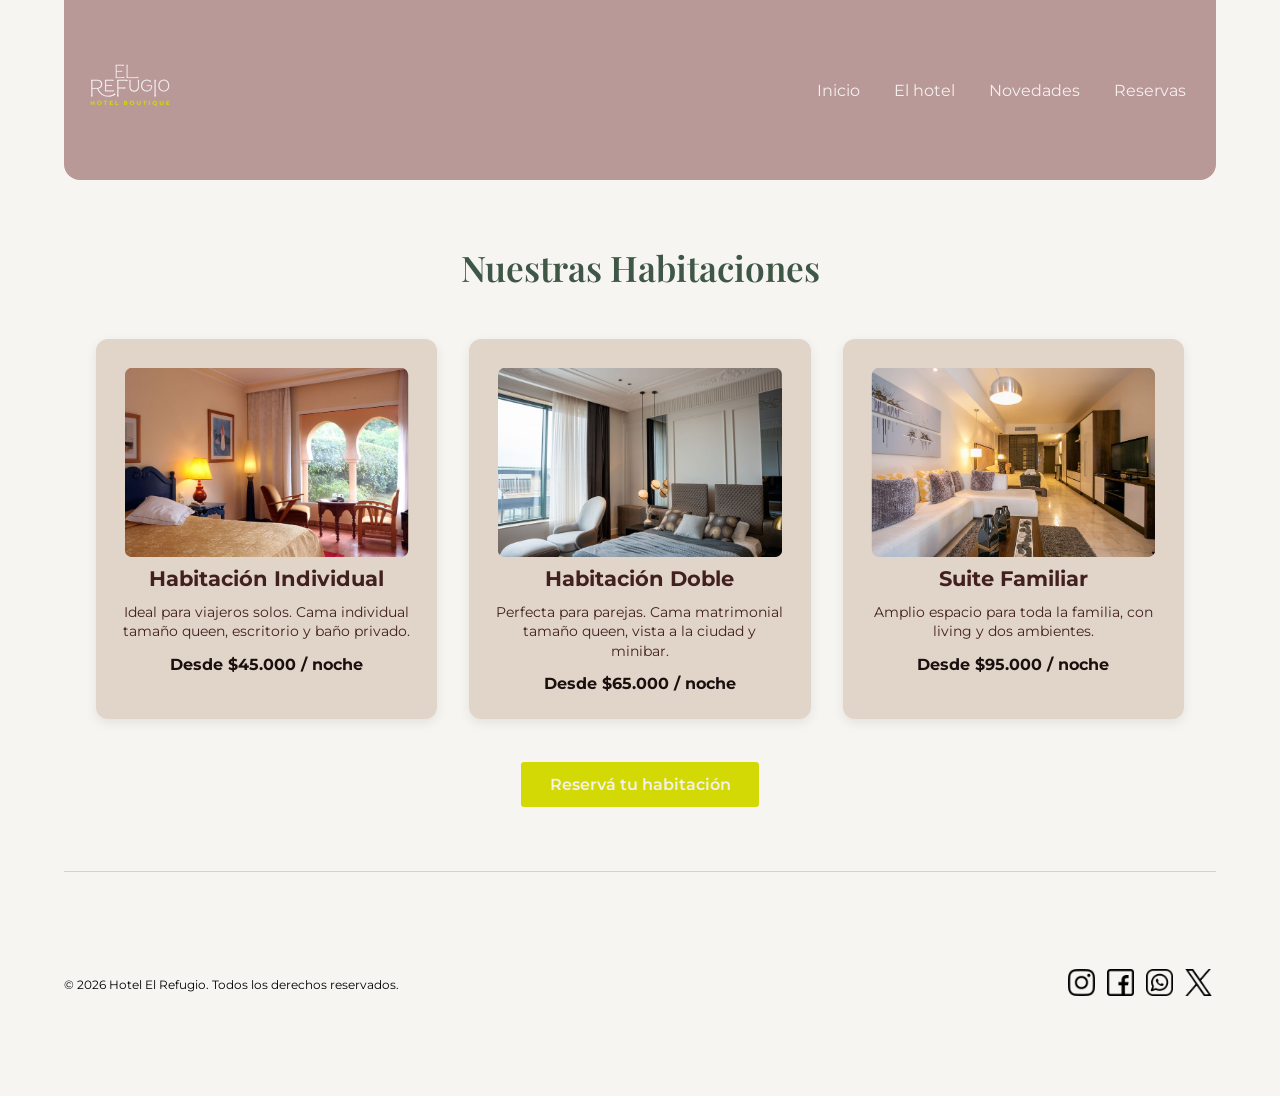
==== habitaciones.html @ 51b8ade5 "cambio de descripcion de la etiqueta meta description" ====
<!DOCTYPE html>
<html lang="es">
<head>
  <meta charset="UTF-8">
  <meta name="viewport" content="width=device-width, initial-scale=1.0">

  <link rel="stylesheet" href="./css/main.css">

    <title>Habitaciones | Hotel El Refugio</title>
   <link rel="shortcut icon" href="./img/logos/refugioicono.png" type="image/x-icon">


 <meta name="description" content="Hotel El Refugio ofrece alojamiento confortable, habitaciones acogedoras y atención personalizada para disfrutar de una estadía tranquila y agradable. Conocé nuestras instalaciones y reservá tu estadía.">
  <meta name="keywords" content=""Hotel El Refugio, hotel en Córdoba, alojamiento en Córdoba, hospedaje en Córdoba, habitaciones de hotel, alojamiento confortable, estadía en Córdoba, reservas de hotel, hotel turístico, habitaciones acogedoras, turismo en Córdoba">
  <meta name="author" content="María Passucci">
  <meta name="owner" content="María Passucci">

</head>
<body>

  <header>
   <nav class="header">
      <div class="logo"><img src="./img/logos/refugio.png" alt="logo hotel el refugio"></div>
      <ul class="nav-links">
        <a href="index.html">Inicio</a>
        <a href="nosotros.html">El hotel</a>
        <a href="novedades.html">Novedades</a>
        <a href="reservas.html">Reservas</a>
      </ul>
    </nav>
  </header>

  <main>
    <section class="content">
      <h2>Nuestras Habitaciones</h2>
      <div class="cards">
        <div class="card">
            <img src="./img/images/room1.jpg" alt="habitacion individual con cama Queen">
          <h3>Habitación Individual</h3>
          <p>Ideal para viajeros solos. Cama individual tamaño queen, escritorio y baño privado.</p>
          <p class="price">Desde $45.000 / noche</p>
        </div>
        <div class="card">
           <img src="./img/images/room2.jpg" alt="habitacion doble con cama Queen">
          <h3>Habitación Doble</h3>
          <p>Perfecta para parejas. Cama matrimonial tamaño queen, vista a la ciudad y minibar.</p>
          <p class="price">Desde $65.000 / noche</p>
        </div>
        <div class="card">
           <img src="./img/images/room3.jpg" alt="habitacion cuadruple con cama queen + dos camas individuales">
          <h3>Suite Familiar</h3>
          <p>Amplio espacio para toda la familia, con living y dos ambientes.</p>
          <p class="price">Desde $95.000 / noche</p>
        </div>
      </div>

       <br><a href="./reservas.html" class="btn-primary">Reservá tu habitación</a><br>
    </section>
  </main>

    <footer class="footer">
    <div class="pfooter">
       <p>&copy; 2026 Hotel El Refugio. Todos los derechos reservados.</p>
    </div>
   
    <div class="redes">
      <a href="https://www.instagram.com/"><img src="./img/logos/instagram.png" alt="logo instagram" title="Instagram"></a>
      <a href="https://www.facebook.com/"><img src="./img/logos/facebook.png" alt="logo facebook" title="Facebook"></a>
      <a href="https://web.whatsapp.com/"><img src="./img/logos/whatsapp.png" alt="logo instagram" title="Whatsapp"></a>
      <a href="https://x.com/?lang=es"><img src="./img/logos/x.png" alt="logo x" title="X"></a>
    </div>
  </footer>

  <script src="js/script.js"></script>
</body>
</html>
---- css/main.css ----
@import url("https://fonts.googleapis.com/css2?family=Montserrat:ital,wght@0,100..900;1,100..900&family=Playfair+Display:ital,wght@0,400..900;1,400..900&display=swap");
.header {
  display: flex;
  flex-direction: row;
  justify-content: space-between;
  align-items: center;
  background-color: #b99898;
  width: 100%;
  height: 20vh;
  border-radius: 0px 0px 1rem 1rem;
}
@media (max-width: 900px) {
  .header {
    flex-direction: column;
    justify-content: center;
  }
}
@media (max-width: 500px) {
  .header {
    flex-direction: column;
    justify-content: center;
    height: 25vh;
  }
}

.nav-links {
  font-family: "Montserrat", sans-serif;
  list-style: none;
  padding-right: 15px;
}
.nav-links a {
  display: inline-block;
  text-decoration: none;
  font-size: 1rem;
  padding: 15px;
  color: #F4F1EC;
}
.nav-links a:hover {
  color: #D2D904;
}
@media (max-width: 1200px) and (min-width: 700) {
  .nav-links a {
    font-size: 0.87rem;
  }
}
@media (max-width: 699px) and (min-width: 400px) {
  .nav-links a {
    font-size: 0.75rem;
    align-self: center;
    padding: 5px;
  }
}
@media (max-width: 399px) {
  .nav-links a {
    font-size: 0.6rem;
    align-self: center;
    padding: 5px;
  }
}

.logo {
  transition: transform 0.3s ease;
  padding-left: 1rem;
}
.logo:hover {
  transform: scale(1.1);
}

* {
  margin: 0;
  padding: 0;
  box-sizing: border-box;
}

body {
  background-color: #F7F5F2;
  max-width: 90%;
  margin: auto;
  font-family: "Montserrat", sans-serif;
  height: 100%;
}

h1 {
  color: #1a100f;
}

.hero {
  background-image: linear-gradient(rgba(0, 0, 0, 0.5), rgba(0, 0, 0, 0.5)), url("../img/images/frentehotel.jpg");
  background-size: cover;
  background-position: center;
  min-height: 100vh;
  display: flex;
  flex-direction: column;
  justify-content: center;
  align-items: center;
  text-align: center;
  border-radius: 1rem;
  margin-top: 1rem;
}
.hero h1 {
  font-size: 2.2rem;
  margin-bottom: 1rem;
  color: #F4F1EC;
  font-family: "Playfair Display", serif;
}
.hero .parrafohero {
  color: #F4F1EC;
}

button {
  border: none;
  background-color: #D2D904;
  color: #F4F1EC;
  text-decoration: none;
  font-weight: 600;
  font-family: "Montserrat", sans-serif;
  font-size: 1rem;
}

.btn-primary {
  display: inline-block;
  margin-top: 1.5rem;
  padding: 0.8rem 1.8rem;
  background-color: #D2D904;
  color: #F4F1EC;
  text-decoration: none;
  border-radius: 0.2rem;
  font-weight: 600;
  transition: opacity 0.2s;
  font-family: "Montserrat", sans-serif;
  font-size: 1rem;
  cursor: pointer;
}
.btn-primary.btn-primary:hover {
  opacity: 0.7;
}

.reserva {
  margin: 0 auto;
}

.content {
  text-align: center;
  font-size: "Montserrat", sans-serif;
}

.form-contacto {
  display: flex;
  flex-direction: column;
  gap: 0.6rem;
  max-width: 600px;
  margin: auto;
}
.form-contacto label {
  font-weight: 600;
  margin-top: 0.7rem;
  color: #1a100f;
  font-size: 0.87rem;
}
.form-contacto input,
.form-contacto textarea {
  padding: 0.6rem;
  border: 1px solid rgba(206, 187, 194, 0.3411764706);
  border-radius: 0.5rem;
}
.form-contacto button {
  margin-top: 1rem;
  padding: 0.7rem;
  color: #F4F1EC;
  border: none;
  border-radius: 0.5rem;
  cursor: pointer;
}
.form-contacto button:hover {
  opacity: 0.85;
}

.footer {
  display: flex;
  flex-direction: row;
  justify-content: space-between;
  align-items: center;
  width: 100%;
  height: 25vh;
  border-top: 1px solid rgba(0, 0, 0, 0.15);
}
@media (max-width: 680px) {
  .footer {
    flex-direction: column;
    justify-content: center;
    align-items: center;
  }
}

.redes {
  transition: transform 0.6s ease;
}
@media (max-width: 680px) {
  .redes {
    padding-top: 20px;
  }
}
.redes img {
  width: 35px;
  height: 35px;
  padding: 4px;
}
.redes img:hover {
  transform: translateY(-8px);
}

.pfooter {
  font-size: 0.75rem;
  text-align: center;
}

.content {
  padding: 4rem 2rem;
  max-width: 100%;
  margin: 0 auto;
}
.content h2 {
  font-size: 2.2rem;
  text-align: center;
  margin-bottom: 3rem;
  color: #3f5746;
  font-family: "Playfair Display", serif;
}
.content img {
  max-width: 15%;
  padding: 0.3rem;
}

.cards {
  display: grid;
  grid-template-columns: repeat(3, 1fr);
  gap: 2rem;
}
@media (max-width: 900px) {
  .cards {
    grid-template-columns: repeat(2, 1fr);
  }
}
@media (max-width: 600px) {
  .cards {
    grid-template-columns: 1fr;
  }
}

.card {
  border-radius: 12px;
  padding: 1.5rem;
  background: #E1D5C9;
  box-shadow: 0 4px 12px rgba(0, 0, 0, 0.08);
  transition: transform 0.25s ease, box-shadow 0.25s ease;
  text-align: center;
}
.card img {
  max-width: 100%;
  border-radius: 12px;
}
.card:hover {
  transform: translateY(-9px);
  box-shadow: 0 8px 20px rgba(0, 0, 0, 0.15);
}
.card h3 {
  font-size: 1.3rem;
  margin-bottom: 0.75rem;
  color: #42201d;
}
.card p {
  font-size: 0.87rem;
  color: #42201d;
  line-height: 1.4;
  margin-bottom: 0.75rem;
}
.card .logo-img {
  max-width: 15%;
}
.card .price {
  font-weight: bold;
  font-size: 1rem;
  color: #1a100f;
  margin-bottom: 0;
}

.card-group {
  column-gap: 1rem;
  max-width: 100%;
  margin: 0 auto;
  height: 30%;
}

.refugio {
  display: flex;
  flex-direction: row;
  justify-content: center;
  align-items: center;
  column-gap: 0.7rem;
}
.refugio img {
  max-width: 50%;
}

.textorefugio {
  column-count: 2;
  column-gap: 40px;
  line-height: 1.7;
  max-width: 80%;
  justify-self: center;
  font-size: 1rem;
  text-wrap: pretty;
  padding-top: 40px;
  text-align: justify;
}

.servicios {
  color: #a17474;
  text-align: center;
}

.uno {
  padding-top: 30px;
}

.dos {
  padding-bottom: 50px;
}

h2 {
  font-weight: 600;
}

.reservas {
  background: linear-gradient(to top, #b99898, #E1D5C9, #F7F5F2 85%);
  border-radius: 0px 0px 0.5rem 0.5rem;
  margin-top: 20px;
  max-width: 90%;
  margin: auto;
}

/*# sourceMappingURL=main.css.map */
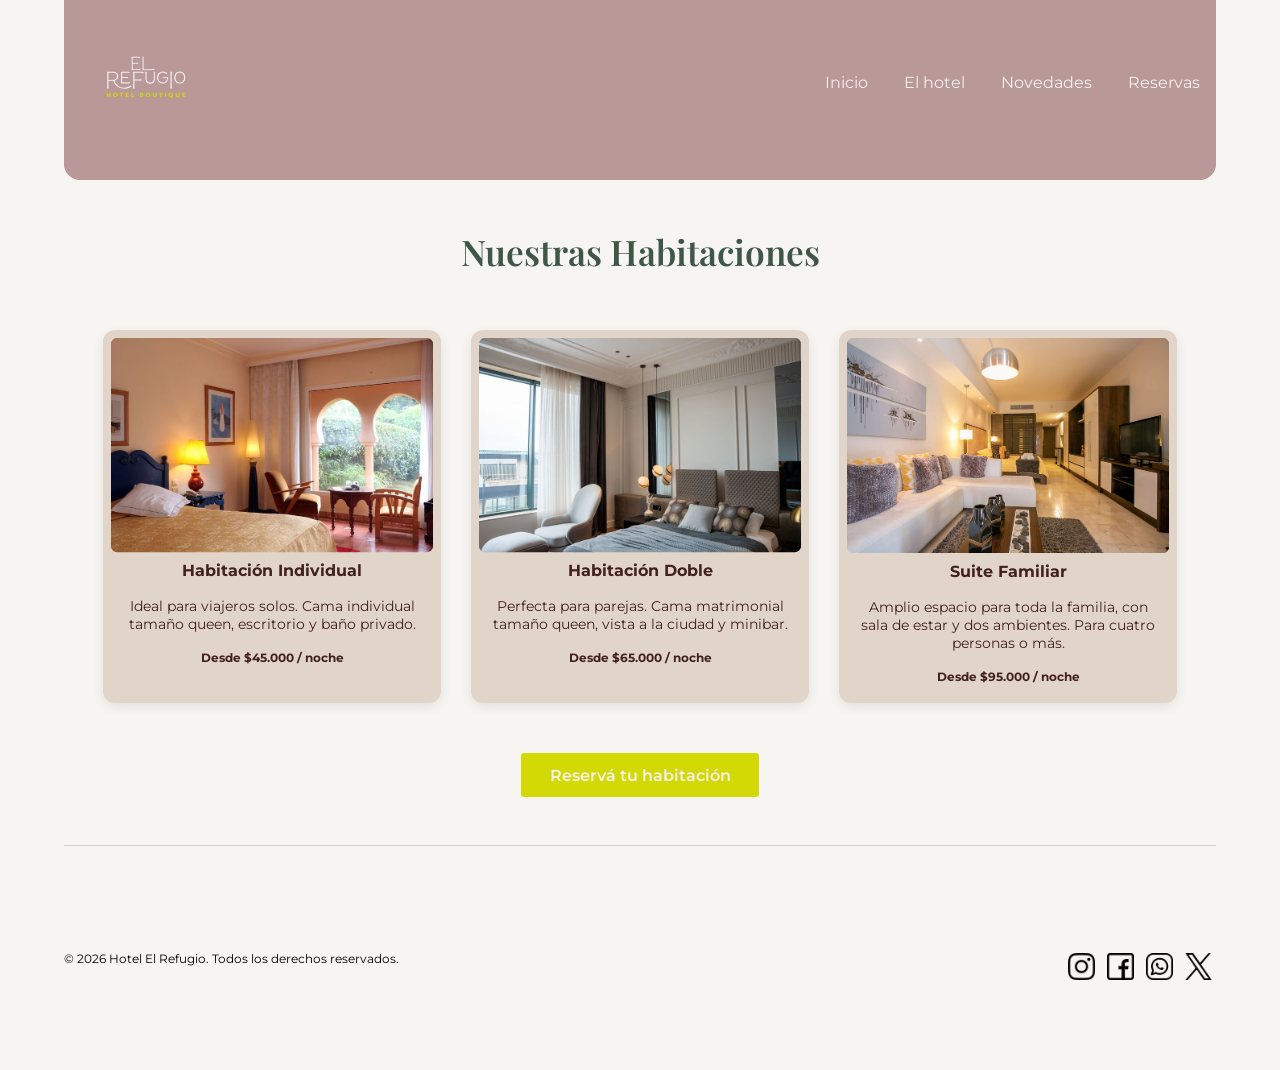
==== commit 468940e9: "agregue @media y corregi errores en html" ====
--- a/habitaciones.html
+++ b/habitaciones.html
@@ -14,6 +14,11 @@
   <meta name="keywords" content=""Hotel El Refugio, hotel en Córdoba, alojamiento en Córdoba, hospedaje en Córdoba, habitaciones de hotel, alojamiento confortable, estadía en Córdoba, reservas de hotel, hotel turístico, habitaciones acogedoras, turismo en Córdoba">
   <meta name="author" content="María Passucci">
   <meta name="owner" content="María Passucci">
+
+    <meta property="og:title" content="Hotel El Refugio" />
+<meta property="og:type" content="website"/>
+<meta property="og:url" content="https://mmpassucci.github.io/hotel-el-refugio/" />
+<meta property="og:image" content="https://raw.githubusercontent.com/mmpassucci/hotel-el-refugio/refs/heads/main/img/logos/refugio.png" />
 
 </head>
 <body>
@@ -36,20 +41,20 @@
       <div class="cards">
         <div class="card">
             <img src="./img/images/room1.jpg" alt="habitacion individual con cama Queen">
-          <h3>Habitación Individual</h3>
-          <p>Ideal para viajeros solos. Cama individual tamaño queen, escritorio y baño privado.</p>
+          <h4 class="tituloinicio">Habitación Individual</h4>
+          <p class="parrafoinicio">Ideal para viajeros solos. Cama individual tamaño queen, escritorio y baño privado.</p>
           <p class="price">Desde $45.000 / noche</p>
         </div>
         <div class="card">
            <img src="./img/images/room2.jpg" alt="habitacion doble con cama Queen">
-          <h3>Habitación Doble</h3>
-          <p>Perfecta para parejas. Cama matrimonial tamaño queen, vista a la ciudad y minibar.</p>
+          <h4 class="tituloinicio">Habitación Doble</h4>
+          <p class="parrafoinicio">Perfecta para parejas. Cama matrimonial tamaño queen, vista a la ciudad y minibar.</p>
           <p class="price">Desde $65.000 / noche</p>
         </div>
         <div class="card">
            <img src="./img/images/room3.jpg" alt="habitacion cuadruple con cama queen + dos camas individuales">
-          <h3>Suite Familiar</h3>
-          <p>Amplio espacio para toda la familia, con living y dos ambientes.</p>
+          <h4 class="tituloinicio">Suite Familiar</h4>
+          <p class="parrafoinicio">Amplio espacio para toda la familia, con sala de estar y dos ambientes. Para cuatro personas o más.</p>
           <p class="price">Desde $95.000 / noche</p>
         </div>
       </div>
--- a/css/main.css
+++ b/css/main.css
@@ -1,69 +1,56 @@
 @import url("https://fonts.googleapis.com/css2?family=Montserrat:ital,wght@0,100..900;1,100..900&family=Playfair+Display:ital,wght@0,400..900;1,400..900&display=swap");
 .header {
   display: flex;
-  flex-direction: row;
-  justify-content: space-between;
+  flex-direction: column;
+  justify-content: center;
   align-items: center;
   background-color: #b99898;
   width: 100%;
   height: 20vh;
   border-radius: 0px 0px 1rem 1rem;
-}
-@media (max-width: 900px) {
+  padding-bottom: 1rem;
+}
+@media (min-width: 768px) {
   .header {
-    flex-direction: column;
-    justify-content: center;
-  }
-}
-@media (max-width: 500px) {
-  .header {
-    flex-direction: column;
-    justify-content: center;
-    height: 25vh;
+    flex-direction: row;
+    justify-content: space-between;
   }
 }
 
 .nav-links {
   font-family: "Montserrat", sans-serif;
   list-style: none;
-  padding-right: 15px;
+  justify-self: center;
 }
 .nav-links a {
   display: inline-block;
   text-decoration: none;
-  font-size: 1rem;
-  padding: 15px;
+  font-size: 0.6rem;
+  padding: 7px;
   color: #F4F1EC;
 }
 .nav-links a:hover {
   color: #D2D904;
 }
-@media (max-width: 1200px) and (min-width: 700) {
+@media (min-width: 768px) {
   .nav-links a {
-    font-size: 0.87rem;
-  }
-}
-@media (max-width: 699px) and (min-width: 400px) {
-  .nav-links a {
-    font-size: 0.75rem;
-    align-self: center;
-    padding: 5px;
-  }
-}
-@media (max-width: 399px) {
-  .nav-links a {
-    font-size: 0.6rem;
-    align-self: center;
-    padding: 5px;
+    font-size: 1rem;
+    padding: 1rem;
   }
 }
 
 .logo {
+  width: 90px;
+  height: auto;
   transition: transform 0.3s ease;
-  padding-left: 1rem;
 }
 .logo:hover {
   transform: scale(1.1);
+}
+@media (min-width: 768px) {
+  .logo {
+    padding-left: 2rem;
+  }
 }
 
 * {
@@ -155,20 +142,20 @@
   font-weight: 600;
   margin-top: 0.7rem;
   color: #1a100f;
-  font-size: 0.87rem;
+  font-size: 0.9rem;
 }
 .form-contacto input,
 .form-contacto textarea {
   padding: 0.6rem;
   border: 1px solid rgba(206, 187, 194, 0.3411764706);
-  border-radius: 0.5rem;
+  border-radius: 0.7rem;
 }
 .form-contacto button {
   margin-top: 1rem;
   padding: 0.7rem;
   color: #F4F1EC;
   border: none;
-  border-radius: 0.5rem;
+  border-radius: 0.7rem;
   cursor: pointer;
 }
 .form-contacto button:hover {
@@ -184,7 +171,7 @@
   height: 25vh;
   border-top: 1px solid rgba(0, 0, 0, 0.15);
 }
-@media (max-width: 680px) {
+@media (max-width: 768px) {
   .footer {
     flex-direction: column;
     justify-content: center;
@@ -193,12 +180,8 @@
 }
 
 .redes {
+  padding-top: 20px;
   transition: transform 0.6s ease;
-}
-@media (max-width: 680px) {
-  .redes {
-    padding-top: 20px;
-  }
 }
 .redes img {
   width: 35px;
@@ -215,9 +198,10 @@
 }
 
 .content {
-  padding: 4rem 2rem;
+  padding: 2rem 2rem;
   max-width: 100%;
-  margin: 0 auto;
+  margin: 1rem auto;
+  column-gap: 2rem;
 }
 .content h2 {
   font-size: 2.2rem;
@@ -232,63 +216,104 @@
 }
 
 .cards {
-  display: grid;
-  grid-template-columns: repeat(3, 1fr);
-  gap: 2rem;
-}
-@media (max-width: 900px) {
+  grid-template-columns: 1fr;
+  width: 90%;
+  margin: 0 auto;
+  column-gap: 2rem;
+}
+@media (min-width: 768px) {
   .cards {
-    grid-template-columns: repeat(2, 1fr);
-  }
-}
-@media (max-width: 600px) {
-  .cards {
-    grid-template-columns: 1fr;
+    display: grid;
+    grid-template-columns: 1fr 1fr 1fr;
+    width: 100%;
+    column-gap: 1rem;
   }
 }
 
 .card {
   border-radius: 12px;
-  padding: 1.5rem;
+  padding: 0.2rem;
   background: #E1D5C9;
   box-shadow: 0 4px 12px rgba(0, 0, 0, 0.08);
   transition: transform 0.25s ease, box-shadow 0.25s ease;
   text-align: center;
+  margin: 7px;
 }
 .card img {
   max-width: 100%;
-  border-radius: 12px;
+  border-radius: 0.7rem;
 }
 .card:hover {
   transform: translateY(-9px);
   box-shadow: 0 8px 20px rgba(0, 0, 0, 0.15);
 }
-.card h3 {
-  font-size: 1.3rem;
+
+.card-title {
+  font-size: 1rem;
   margin-bottom: 0.75rem;
   color: #42201d;
 }
-.card p {
-  font-size: 0.87rem;
+@media (min-width: 768px) {
+  .card-title {
+    font-size: 1.2rem;
+  }
+}
+
+.card-text {
+  font-size: 0.9rem;
   color: #42201d;
   line-height: 1.4;
   margin-bottom: 0.75rem;
 }
-.card .logo-img {
-  max-width: 15%;
-}
-.card .price {
+@media (min-width: 768px) {
+  .card-text {
+    font-size: 1rem;
+  }
+}
+
+.logo-img {
+  width: 20%;
+}
+
+.price {
   font-weight: bold;
-  font-size: 1rem;
-  color: #1a100f;
-  margin-bottom: 0;
+  font-size: 0.75rem;
+  color: #42201d;
+  margin-bottom: 1rem;
 }
 
 .card-group {
   column-gap: 1rem;
   max-width: 100%;
   margin: 0 auto;
-  height: 30%;
+}
+
+.tituloinicio {
+  font-size: 1rem;
+  color: #42201d;
+}
+
+.parrafoinicio {
+  font-size: 0.75rem;
+  padding: 13px;
+  color: #42201d;
+  text-wrap: pretty;
+}
+@media (min-width: 768px) {
+  .parrafoinicio {
+    font-size: 0.9rem;
+    padding: 17px;
+  }
+}
+
+.logoinicio {
+  width: 17%;
+  padding: 10px;
+}
+@media (min-width: 768px) {
+  .logoinicio {
+    width: 20%;
+  }
 }
 
 .refugio {
@@ -296,7 +321,6 @@
   flex-direction: row;
   justify-content: center;
   align-items: center;
-  column-gap: 0.7rem;
 }
 .refugio img {
   max-width: 50%;
@@ -304,14 +328,20 @@
 
 .textorefugio {
   column-count: 2;
-  column-gap: 40px;
-  line-height: 1.7;
-  max-width: 80%;
+  column-gap: 25px;
+  line-height: 1.5;
+  max-width: 90%;
   justify-self: center;
-  font-size: 1rem;
+  font-size: 0.75rem;
   text-wrap: pretty;
-  padding-top: 40px;
+  margin-top: 1rem;
   text-align: justify;
+  text-wrap: pretty;
+}
+@media (min-width: 768px) {
+  .textorefugio {
+    font-size: 1rem;
+  }
 }
 
 .servicios {
@@ -324,7 +354,7 @@
 }
 
 .dos {
-  padding-bottom: 50px;
+  padding-bottom: 30px;
 }
 
 h2 {
@@ -333,10 +363,10 @@
 
 .reservas {
   background: linear-gradient(to top, #b99898, #E1D5C9, #F7F5F2 85%);
-  border-radius: 0px 0px 0.5rem 0.5rem;
+  border-radius: 0px 0px 0.7rem 0.7rem;
   margin-top: 20px;
   max-width: 90%;
-  margin: auto;
+  margin: 1rem auto;
 }
 
 /*# sourceMappingURL=main.css.map */
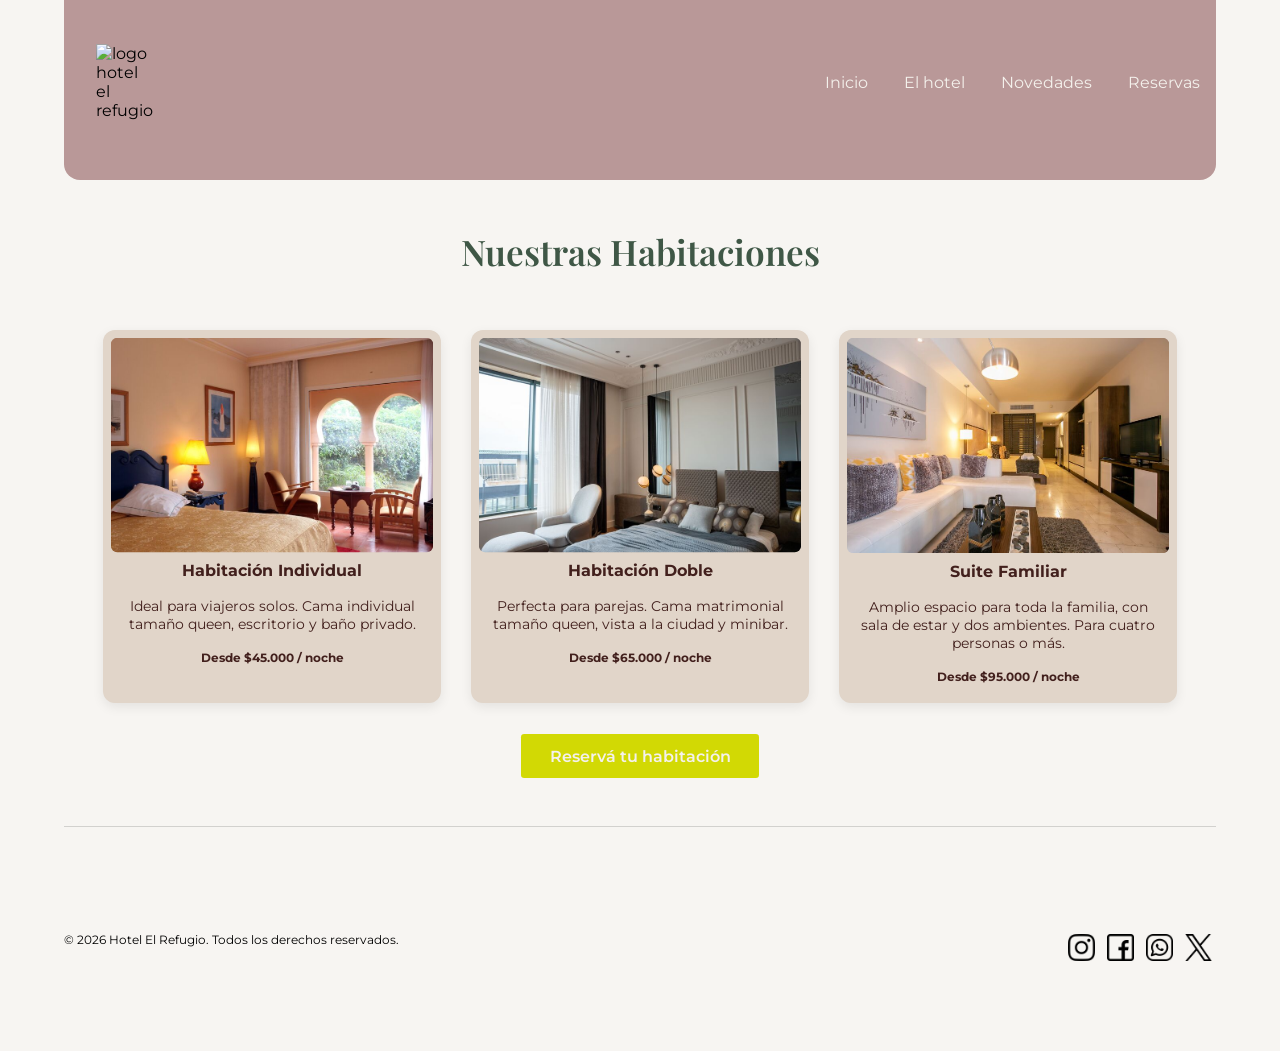
==== commit c3bb2a28: "mejoras boton en habitaciones.html" ====
--- a/habitaciones.html
+++ b/habitaciones.html
@@ -25,7 +25,7 @@
 
   <header>
    <nav class="header">
-      <div class="logo"><img src="./img/logos/refugio.png" alt="logo hotel el refugio"></div>
+      <div class="logo"><img src="./img/logos/refugio70x70.png" alt="logo hotel el refugio"></div>
       <ul class="nav-links">
         <a href="index.html">Inicio</a>
         <a href="nosotros.html">El hotel</a>
@@ -41,25 +41,26 @@
       <div class="cards">
         <div class="card">
             <img src="./img/images/room1.jpg" alt="habitacion individual con cama Queen">
-          <h4 class="tituloinicio">Habitación Individual</h4>
+          <h3 class="tituloinicio">Habitación Individual</h3>
           <p class="parrafoinicio">Ideal para viajeros solos. Cama individual tamaño queen, escritorio y baño privado.</p>
           <p class="price">Desde $45.000 / noche</p>
         </div>
         <div class="card">
            <img src="./img/images/room2.jpg" alt="habitacion doble con cama Queen">
-          <h4 class="tituloinicio">Habitación Doble</h4>
+          <h3 class="tituloinicio">Habitación Doble</h3>
           <p class="parrafoinicio">Perfecta para parejas. Cama matrimonial tamaño queen, vista a la ciudad y minibar.</p>
           <p class="price">Desde $65.000 / noche</p>
         </div>
+
         <div class="card">
            <img src="./img/images/room3.jpg" alt="habitacion cuadruple con cama queen + dos camas individuales">
-          <h4 class="tituloinicio">Suite Familiar</h4>
+          <h3 class="tituloinicio">Suite Familiar</h3>
           <p class="parrafoinicio">Amplio espacio para toda la familia, con sala de estar y dos ambientes. Para cuatro personas o más.</p>
           <p class="price">Desde $95.000 / noche</p>
         </div>
-      </div>
+        </div>
 
-       <br><a href="./reservas.html" class="btn-primary">Reservá tu habitación</a><br>
+       <div class="habitaciones"> <a href="./reservas.html" class="btn-primary">Reservá tu habitación</a>
     </section>
   </main>
 
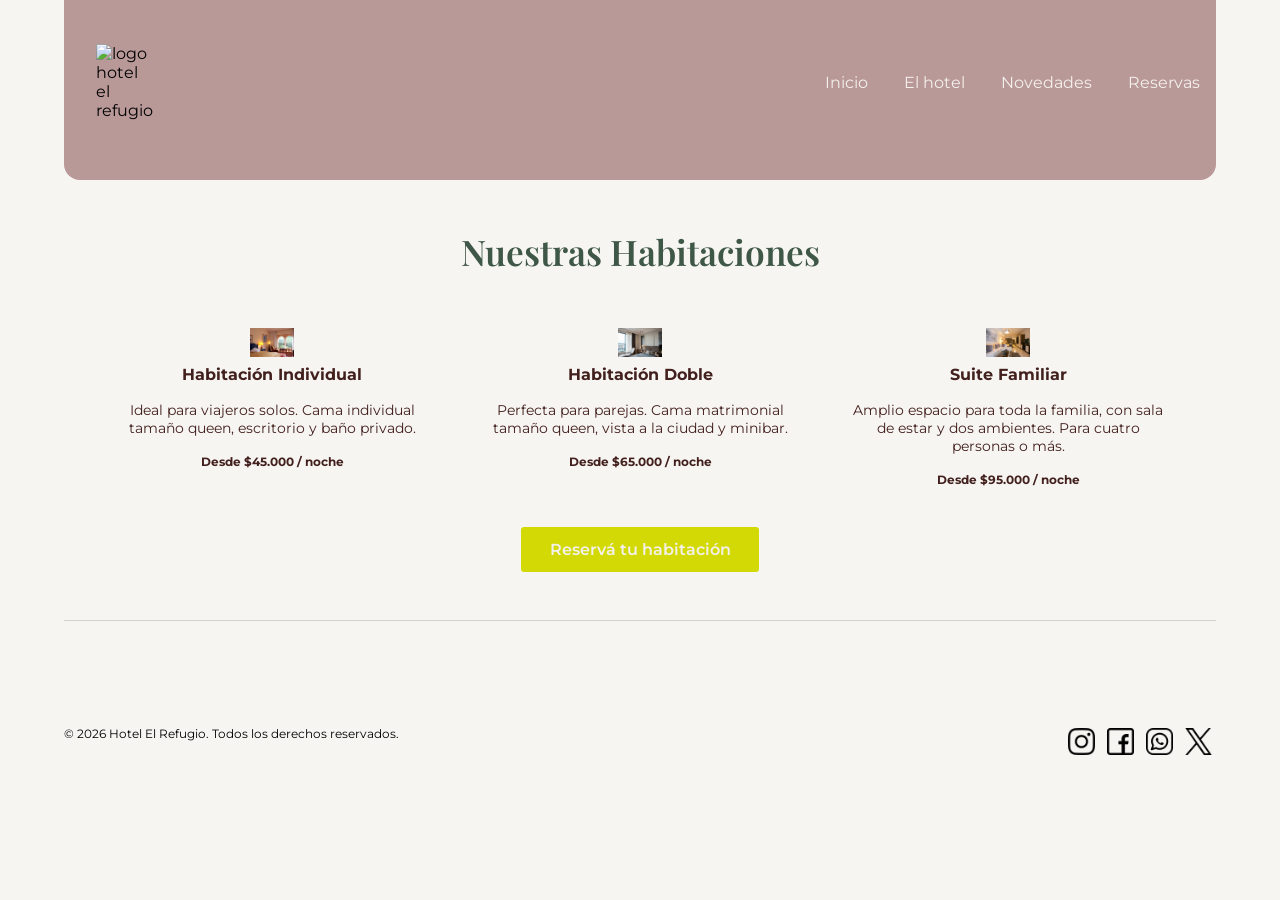
==== commit 29a9b237: "cambios nombres de clases en html" ====
--- a/habitaciones.html
+++ b/habitaciones.html
@@ -39,25 +39,28 @@
     <section class="content">
       <h2>Nuestras Habitaciones</h2>
       <div class="cards">
-        <div class="card">
+
+        <div class="carta">
             <img src="./img/images/room1.jpg" alt="habitacion individual con cama Queen">
-          <h3 class="tituloinicio">Habitación Individual</h3>
+          <h5 class="tituloinicio">Habitación Individual</h5>
           <p class="parrafoinicio">Ideal para viajeros solos. Cama individual tamaño queen, escritorio y baño privado.</p>
           <p class="price">Desde $45.000 / noche</p>
         </div>
-        <div class="card">
+
+        <div class="carta">
            <img src="./img/images/room2.jpg" alt="habitacion doble con cama Queen">
-          <h3 class="tituloinicio">Habitación Doble</h3>
+          <h5 class="tituloinicio">Habitación Doble</h5>
           <p class="parrafoinicio">Perfecta para parejas. Cama matrimonial tamaño queen, vista a la ciudad y minibar.</p>
           <p class="price">Desde $65.000 / noche</p>
         </div>
 
-        <div class="card">
+        <div class="carta">
            <img src="./img/images/room3.jpg" alt="habitacion cuadruple con cama queen + dos camas individuales">
-          <h3 class="tituloinicio">Suite Familiar</h3>
+          <h5 class="tituloinicio">Suite Familiar</h5>
           <p class="parrafoinicio">Amplio espacio para toda la familia, con sala de estar y dos ambientes. Para cuatro personas o más.</p>
           <p class="price">Desde $95.000 / noche</p>
         </div>
+
         </div>
 
        <div class="habitaciones"> <a href="./reservas.html" class="btn-primary">Reservá tu habitación</a>
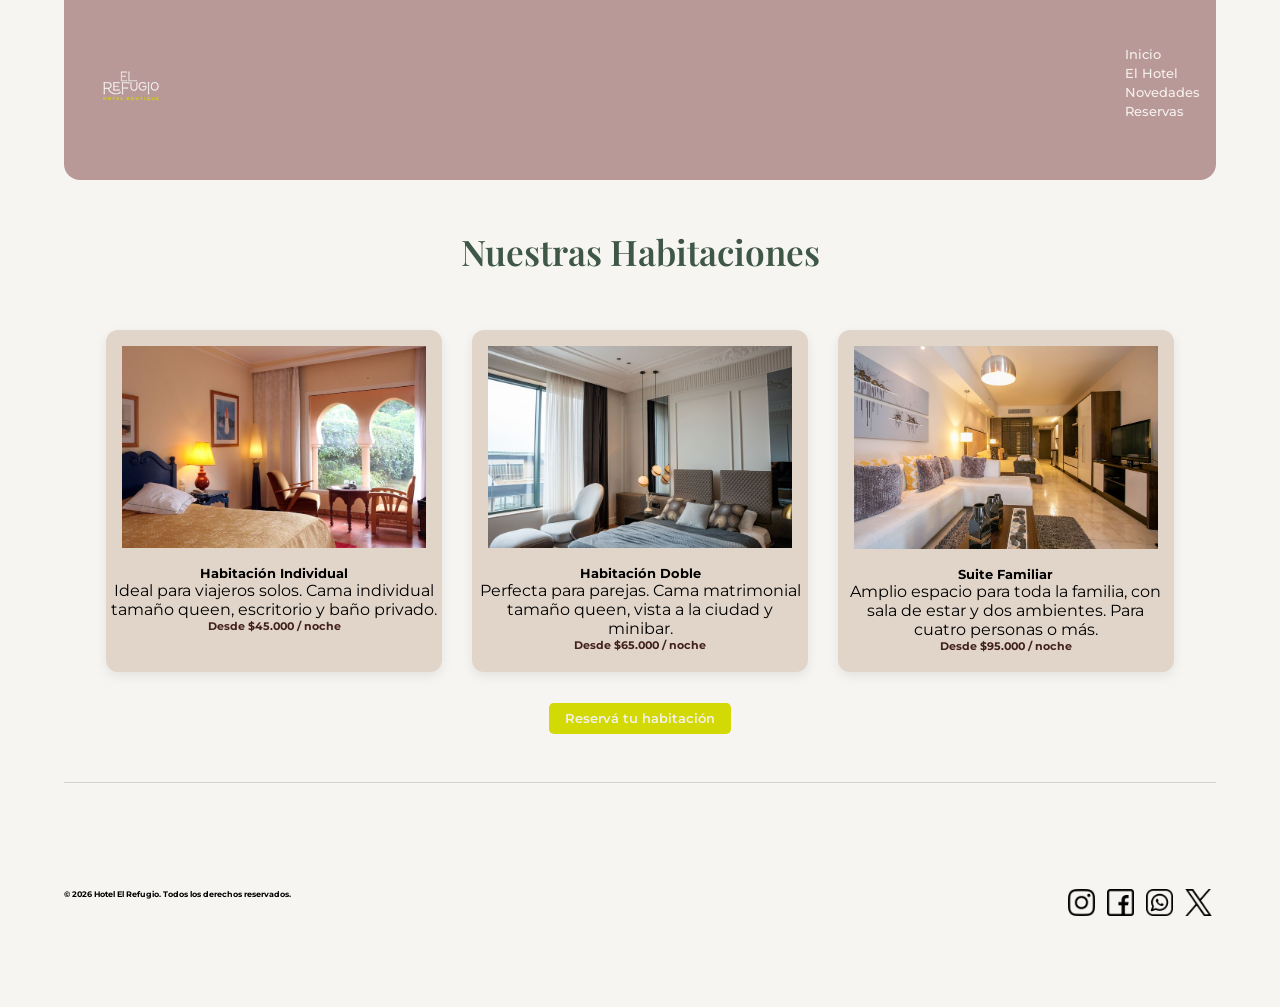
==== commit 24f20f15: "cambios en footer" ====
--- a/habitaciones.html
+++ b/habitaciones.html
@@ -27,10 +27,10 @@
    <nav class="header">
       <div class="logo"><img src="./img/logos/refugio70x70.png" alt="logo hotel el refugio"></div>
       <ul class="nav-links">
-        <a href="index.html">Inicio</a>
-        <a href="nosotros.html">El hotel</a>
-        <a href="novedades.html">Novedades</a>
-        <a href="reservas.html">Reservas</a>
+          <li><a href="index.html">Inicio</a></li>
+          <li><a href="nosotros.html">El Hotel</a></li>
+          <li><a href="novedades.html">Novedades</a></li>
+          <li><a href="reservas.html">Reservas</a></li>
       </ul>
     </nav>
   </header>
@@ -40,24 +40,24 @@
       <h2>Nuestras Habitaciones</h2>
       <div class="cards">
 
-        <div class="carta">
+        <div class="card">
             <img src="./img/images/room1.jpg" alt="habitacion individual con cama Queen">
-          <h5 class="tituloinicio">Habitación Individual</h5>
-          <p class="parrafoinicio">Ideal para viajeros solos. Cama individual tamaño queen, escritorio y baño privado.</p>
+          <h5 class="titulocard">Habitación Individual</h5>
+          <p class="parrafocard">Ideal para viajeros solos. Cama individual tamaño queen, escritorio y baño privado.</p>
           <p class="price">Desde $45.000 / noche</p>
         </div>
 
-        <div class="carta">
+        <div class="card">
            <img src="./img/images/room2.jpg" alt="habitacion doble con cama Queen">
-          <h5 class="tituloinicio">Habitación Doble</h5>
-          <p class="parrafoinicio">Perfecta para parejas. Cama matrimonial tamaño queen, vista a la ciudad y minibar.</p>
+          <h5 class="titulocard">Habitación Doble</h5>
+          <p class="parrafocard">Perfecta para parejas. Cama matrimonial tamaño queen, vista a la ciudad y minibar.</p>
           <p class="price">Desde $65.000 / noche</p>
         </div>
 
-        <div class="carta">
+        <div class="card">
            <img src="./img/images/room3.jpg" alt="habitacion cuadruple con cama queen + dos camas individuales">
-          <h5 class="tituloinicio">Suite Familiar</h5>
-          <p class="parrafoinicio">Amplio espacio para toda la familia, con sala de estar y dos ambientes. Para cuatro personas o más.</p>
+          <h5 class="titulocard">Suite Familiar</h5>
+          <p class="parrafocard">Amplio espacio para toda la familia, con sala de estar y dos ambientes. Para cuatro personas o más.</p>
           <p class="price">Desde $95.000 / noche</p>
         </div>
 
@@ -69,7 +69,7 @@
 
     <footer class="footer">
     <div class="pfooter">
-       <p>&copy; 2026 Hotel El Refugio. Todos los derechos reservados.</p>
+       <h6>&copy; 2026 Hotel El Refugio. Todos los derechos reservados.</h6>
     </div>
    
     <div class="redes">
--- a/css/main.css
+++ b/css/main.css
@@ -6,7 +6,7 @@
   align-items: center;
   background-color: #b99898;
   width: 100%;
-  height: 20vh;
+  height: 25vh;
   border-radius: 0px 0px 1rem 1rem;
   padding-bottom: 1rem;
 }
@@ -14,33 +14,34 @@
   .header {
     flex-direction: row;
     justify-content: space-between;
+    height: 20vh;
   }
 }
 
 .nav-links {
   font-family: "Montserrat", sans-serif;
   list-style: none;
-  justify-self: center;
+  flex-wrap: nowrap;
 }
 .nav-links a {
-  display: inline-block;
   text-decoration: none;
-  font-size: 0.6rem;
-  padding: 7px;
-  color: #F4F1EC;
+  font-size: 0.71rem;
+  padding: 0.2rem;
+  color: #F4F1EC;
+  font-weight: 500;
 }
 .nav-links a:hover {
   color: #D2D904;
 }
 @media (min-width: 768px) {
   .nav-links a {
-    font-size: 1rem;
-    padding: 1rem;
+    font-size: 0.8rem;
+    padding-right: 1rem;
   }
 }
 
 .logo {
-  width: 90px;
+  padding-top: 1rem;
   height: auto;
   transition: transform 0.3s ease;
 }
@@ -85,7 +86,7 @@
   margin-top: 1rem;
 }
 .hero h1 {
-  font-size: 2.2rem;
+  font-size: 2rem;
   margin-bottom: 1rem;
   color: #F4F1EC;
   font-family: "Playfair Display", serif;
@@ -97,33 +98,31 @@
 button {
   border: none;
   background-color: #D2D904;
-  color: #F4F1EC;
   text-decoration: none;
-  font-weight: 600;
   font-family: "Montserrat", sans-serif;
   font-size: 1rem;
 }
 
 .btn-primary {
-  display: inline-block;
+  display: inline;
   margin-top: 1.5rem;
-  padding: 0.8rem 1.8rem;
+  padding: 0.5rem 1rem;
   background-color: #D2D904;
   color: #F4F1EC;
   text-decoration: none;
-  border-radius: 0.2rem;
+  border-radius: 0.3rem;
   font-weight: 600;
   transition: opacity 0.2s;
   font-family: "Montserrat", sans-serif;
-  font-size: 1rem;
+  font-size: 0.8rem;
   cursor: pointer;
 }
-.btn-primary.btn-primary:hover {
+.btn-primary:hover {
   opacity: 0.7;
 }
 
 .reserva {
-  margin: 0 auto;
+  margin: 1rem auto;
 }
 
 .content {
@@ -142,7 +141,7 @@
   font-weight: 600;
   margin-top: 0.7rem;
   color: #1a100f;
-  font-size: 0.9rem;
+  font-size: 0.8rem;
 }
 .form-contacto input,
 .form-contacto textarea {
@@ -193,26 +192,36 @@
 }
 
 .pfooter {
-  font-size: 0.75rem;
+  font-size: 0.71rem;
   text-align: center;
 }
 
 .content {
-  padding: 2rem 2rem;
+  padding: 1rem 1.5rem;
   max-width: 100%;
   margin: 1rem auto;
   column-gap: 2rem;
 }
+@media (min-width: 768px) {
+  .content {
+    padding: 2rem 2.2rem;
+  }
+}
 .content h2 {
-  font-size: 2.2rem;
+  font-size: 1.5rem;
   text-align: center;
   margin-bottom: 3rem;
   color: #3f5746;
   font-family: "Playfair Display", serif;
 }
+@media (min-width: 768px) {
+  .content h2 {
+    font-size: 2.2rem;
+  }
+}
 .content img {
   max-width: 15%;
-  padding: 0.3rem;
+  padding: 0.8rem;
 }
 
 .cards {
@@ -248,26 +257,30 @@
   box-shadow: 0 8px 20px rgba(0, 0, 0, 0.15);
 }
 
-.card-title {
+.card-title, .tituloinicio {
   font-size: 1rem;
+  color: #42201d;
+  font-family: "Montserrat", sans-serif;
+}
+@media (min-width: 768px) {
+  .card-title, .tituloinicio {
+    font-size: 1.2rem;
+  }
+}
+
+.card-text, .parrafoinicio {
+  color: #42201d;
+  line-height: 0.5rem;
   margin-bottom: 0.75rem;
-  color: #42201d;
-}
-@media (min-width: 768px) {
-  .card-title {
-    font-size: 1.2rem;
-  }
-}
-
-.card-text {
-  font-size: 0.9rem;
-  color: #42201d;
-  line-height: 1.4;
-  margin-bottom: 0.75rem;
-}
-@media (min-width: 768px) {
-  .card-text {
-    font-size: 1rem;
+  font-size: 0.71rem;
+  padding: 13px;
+  text-wrap: pretty;
+  line-height: 1rem;
+}
+@media (min-width: 768px) {
+  .card-text, .parrafoinicio {
+    font-size: 0.8rem;
+    padding: 17px;
   }
 }
 
@@ -277,42 +290,24 @@
 
 .price {
   font-weight: bold;
-  font-size: 0.75rem;
+  font-size: 0.71rem;
   color: #42201d;
   margin-bottom: 1rem;
 }
 
 .card-group {
-  column-gap: 1rem;
+  column-gap: 0.7rem;
   max-width: 100%;
   margin: 0 auto;
 }
 
-.tituloinicio {
-  font-size: 1rem;
-  color: #42201d;
-}
-
-.parrafoinicio {
-  font-size: 0.75rem;
-  padding: 13px;
-  color: #42201d;
-  text-wrap: pretty;
-}
-@media (min-width: 768px) {
-  .parrafoinicio {
-    font-size: 0.9rem;
-    padding: 17px;
-  }
-}
-
 .logoinicio {
   width: 17%;
-  padding: 10px;
+  padding: 0.8rem;
 }
 @media (min-width: 768px) {
   .logoinicio {
-    width: 20%;
+    min-width: 25%;
   }
 }
 
@@ -332,7 +327,7 @@
   line-height: 1.5;
   max-width: 90%;
   justify-self: center;
-  font-size: 0.75rem;
+  font-size: 0.71rem;
   text-wrap: pretty;
   margin-top: 1rem;
   text-align: justify;
@@ -369,4 +364,34 @@
   margin: 1rem auto;
 }
 
+.carta {
+  border-radius: 12px;
+  padding: 0.2rem;
+  background: #E1D5C9;
+  box-shadow: 0 4px 12px rgba(0, 0, 0, 0.08);
+  transition: transform 0.25s ease, box-shadow 0.25s ease;
+  text-align: center;
+  margin: 7px;
+}
+.carta img {
+  max-width: 100%;
+  border-radius: 0.7rem;
+}
+.carta:hover {
+  transform: translateY(-9px);
+  box-shadow: 0 8px 20px rgba(0, 0, 0, 0.15);
+}
+
+.habitaciones {
+  display: flex;
+  justify-content: center;
+  align-items: center;
+  font-size: 0.71rem;
+}
+@media (min-width: 768px) {
+  .habitaciones {
+    font-size: 1rem;
+  }
+}
+
 /*# sourceMappingURL=main.css.map */
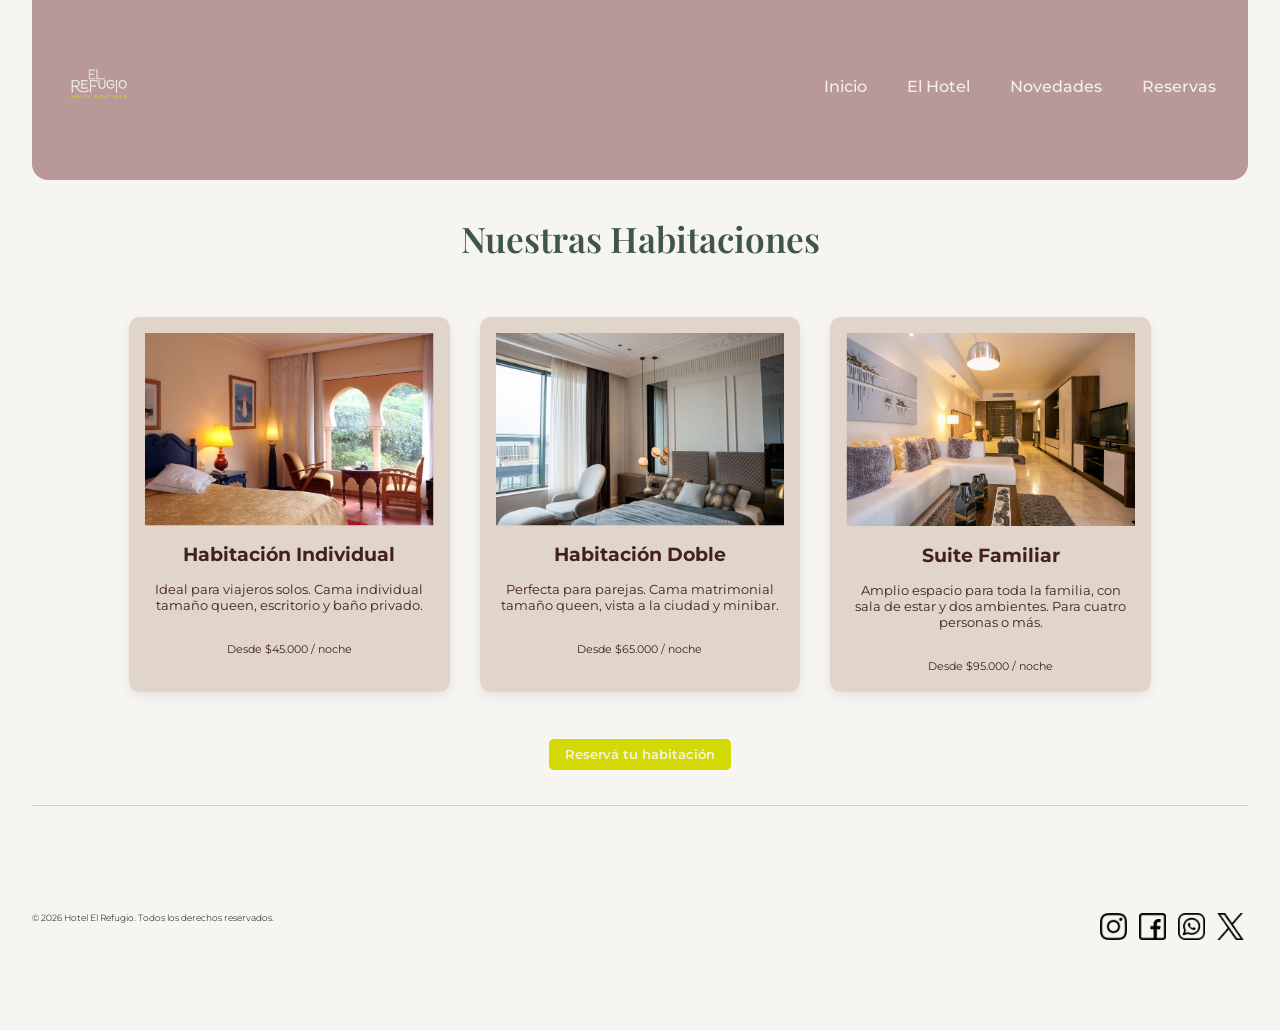
==== commit 183365e6: "descripciones a iconos e img de html" ====
--- a/habitaciones.html
+++ b/habitaciones.html
@@ -25,7 +25,7 @@
 
   <header>
    <nav class="header">
-      <div class="logo"><img src="./img/logos/refugio70x70.png" alt="logo hotel el refugio"></div>
+      <div class="logo"><img src="./img/logos/refugio70x70.png" alt="logo hotel el refugio" title="logo del Hotel El Refugio"></div>
       <ul class="nav-links">
           <li><a href="index.html">Inicio</a></li>
           <li><a href="nosotros.html">El Hotel</a></li>
@@ -41,21 +41,21 @@
       <div class="cards">
 
         <div class="card">
-            <img src="./img/images/room1.jpg" alt="habitacion individual con cama Queen">
+            <img src="./img/images/room1.jpg" alt="habitacion individual con cama Queen" title="Habitación con cama doble y vista al exterior">
           <h5 class="titulocard">Habitación Individual</h5>
           <p class="parrafocard">Ideal para viajeros solos. Cama individual tamaño queen, escritorio y baño privado.</p>
           <p class="price">Desde $45.000 / noche</p>
         </div>
 
         <div class="card">
-           <img src="./img/images/room2.jpg" alt="habitacion doble con cama Queen">
+           <img src="./img/images/room2.jpg" alt="habitacion doble con cama Queen" title="Habitación doble con ventana al exterior y poltrona">
           <h5 class="titulocard">Habitación Doble</h5>
           <p class="parrafocard">Perfecta para parejas. Cama matrimonial tamaño queen, vista a la ciudad y minibar.</p>
           <p class="price">Desde $65.000 / noche</p>
         </div>
 
         <div class="card">
-           <img src="./img/images/room3.jpg" alt="habitacion cuadruple con cama queen + dos camas individuales">
+           <img src="./img/images/room3.jpg" alt="habitacion cuadruple con cama queen + dos camas individuales" title="foto de una sala grande con sillones y acceso a habitaciones">
           <h5 class="titulocard">Suite Familiar</h5>
           <p class="parrafocard">Amplio espacio para toda la familia, con sala de estar y dos ambientes. Para cuatro personas o más.</p>
           <p class="price">Desde $95.000 / noche</p>
@@ -63,7 +63,7 @@
 
         </div>
 
-       <div class="habitaciones"> <a href="./reservas.html" class="btn-primary">Reservá tu habitación</a>
+       <div class="habitaciones"> <a href="./reservas.html" class="btn-primary" title="botón de reservas">Reservá tu habitación</a>
     </section>
   </main>
 
--- a/css/main.css
+++ b/css/main.css
@@ -1,47 +1,66 @@
 @import url("https://fonts.googleapis.com/css2?family=Montserrat:ital,wght@0,100..900;1,100..900&family=Playfair+Display:ital,wght@0,400..900;1,400..900&display=swap");
+.cardtitulos, .card-title,
+.titulocard {
+  font-size: 1rem;
+  color: #42201d;
+  font-family: "Montserrat", sans-serif;
+}
+
+.cardparrafo, .card-text,
+.parrafocard {
+  color: #42201d;
+  line-height: 0.5rem;
+  margin-bottom: 0.75rem;
+  font-size: 0.71rem;
+  padding: 0.8rem;
+  text-wrap: pretty;
+  line-height: 1rem;
+}
+
 .header {
   display: flex;
   flex-direction: column;
   justify-content: center;
   align-items: center;
+  padding-bottom: 0.5rem;
   background-color: #b99898;
   width: 100%;
-  height: 25vh;
+  height: 20vh;
   border-radius: 0px 0px 1rem 1rem;
-  padding-bottom: 1rem;
 }
 @media (min-width: 768px) {
   .header {
     flex-direction: row;
     justify-content: space-between;
-    height: 20vh;
   }
 }
 
 .nav-links {
+  display: flex;
   font-family: "Montserrat", sans-serif;
   list-style: none;
-  flex-wrap: nowrap;
-}
-.nav-links a {
+  margin: 0;
+  padding: 0;
+}
+.nav-links li a {
   text-decoration: none;
   font-size: 0.71rem;
-  padding: 0.2rem;
   color: #F4F1EC;
   font-weight: 500;
-}
-.nav-links a:hover {
+  padding: 0.5rem;
+}
+.nav-links li a:hover {
   color: #D2D904;
 }
 @media (min-width: 768px) {
-  .nav-links a {
-    font-size: 0.8rem;
-    padding-right: 1rem;
+  .nav-links li a {
+    font-size: 1rem;
+    padding-right: 2rem;
   }
 }
 
 .logo {
-  padding-top: 1rem;
+  padding-top: 0.2rem;
   height: auto;
   transition: transform 0.3s ease;
 }
@@ -62,14 +81,10 @@
 
 body {
   background-color: #F7F5F2;
-  max-width: 90%;
+  max-width: 95%;
   margin: auto;
   font-family: "Montserrat", sans-serif;
   height: 100%;
-}
-
-h1 {
-  color: #1a100f;
 }
 
 .hero {
@@ -86,13 +101,16 @@
   margin-top: 1rem;
 }
 .hero h1 {
-  font-size: 2rem;
+  color: #1a100f;
+  font-size: 2.2rem;
   margin-bottom: 1rem;
   color: #F4F1EC;
   font-family: "Playfair Display", serif;
+  padding: 0.8rem;
 }
 .hero .parrafohero {
   color: #F4F1EC;
+  padding: 0.8rem;
 }
 
 button {
@@ -192,95 +210,39 @@
 }
 
 .pfooter {
-  font-size: 0.71rem;
-  text-align: center;
-}
-
-.content {
-  padding: 1rem 1.5rem;
-  max-width: 100%;
-  margin: 1rem auto;
-  column-gap: 2rem;
-}
-@media (min-width: 768px) {
-  .content {
-    padding: 2rem 2.2rem;
-  }
-}
-.content h2 {
-  font-size: 1.5rem;
-  text-align: center;
-  margin-bottom: 3rem;
-  color: #3f5746;
-  font-family: "Playfair Display", serif;
-}
-@media (min-width: 768px) {
-  .content h2 {
-    font-size: 2.2rem;
-  }
-}
-.content img {
-  max-width: 15%;
-  padding: 0.8rem;
+  font-size: 0.8rem;
+  text-align: center;
+}
+.pfooter h6 {
+  font-weight: 300;
 }
 
 .cards {
   grid-template-columns: 1fr;
   width: 90%;
-  margin: 0 auto;
-  column-gap: 2rem;
+  margin: 1rem auto;
+  gap: 3rem;
 }
 @media (min-width: 768px) {
   .cards {
     display: grid;
     grid-template-columns: 1fr 1fr 1fr;
-    width: 100%;
-    column-gap: 1rem;
-  }
-}
-
-.card {
-  border-radius: 12px;
-  padding: 0.2rem;
-  background: #E1D5C9;
-  box-shadow: 0 4px 12px rgba(0, 0, 0, 0.08);
-  transition: transform 0.25s ease, box-shadow 0.25s ease;
-  text-align: center;
-  margin: 7px;
-}
-.card img {
-  max-width: 100%;
-  border-radius: 0.7rem;
-}
-.card:hover {
-  transform: translateY(-9px);
-  box-shadow: 0 8px 20px rgba(0, 0, 0, 0.15);
-}
-
-.card-title, .tituloinicio {
-  font-size: 1rem;
-  color: #42201d;
-  font-family: "Montserrat", sans-serif;
-}
-@media (min-width: 768px) {
-  .card-title, .tituloinicio {
+    gap: 1rem;
+  }
+}
+
+@media (min-width: 768px) {
+  .card-title,
+  .titulocard {
     font-size: 1.2rem;
   }
 }
 
-.card-text, .parrafoinicio {
-  color: #42201d;
-  line-height: 0.5rem;
-  margin-bottom: 0.75rem;
-  font-size: 0.71rem;
-  padding: 13px;
-  text-wrap: pretty;
-  line-height: 1rem;
-}
-@media (min-width: 768px) {
-  .card-text, .parrafoinicio {
+@media (min-width: 768px) {
+  .card-text,
+  .parrafocard {
     font-size: 0.8rem;
-    padding: 17px;
+    padding: 1rem;
   }
 }
 
@@ -289,7 +251,7 @@
 }
 
 .price {
-  font-weight: bold;
+  font-weight: 400;
   font-size: 0.71rem;
   color: #42201d;
   margin-bottom: 1rem;
@@ -302,7 +264,9 @@
 }
 
 .logoinicio {
-  width: 17%;
+  width: 50px;
+  height: auto;
+  max-width: 100%;
   padding: 0.8rem;
 }
 @media (min-width: 768px) {
@@ -318,7 +282,9 @@
   align-items: center;
 }
 .refugio img {
-  max-width: 50%;
+  width: 50%;
+  height: 50%;
+  object-fit: cover;
 }
 
 .textorefugio {
@@ -331,7 +297,6 @@
   text-wrap: pretty;
   margin-top: 1rem;
   text-align: justify;
-  text-wrap: pretty;
 }
 @media (min-width: 768px) {
   .textorefugio {
@@ -345,15 +310,58 @@
 }
 
 .uno {
-  padding-top: 30px;
+  padding-top: 1.5rem;
 }
 
 .dos {
-  padding-bottom: 30px;
-}
-
-h2 {
+  padding-bottom: 1.5rem;
+}
+
+.content {
+  padding: 1rem 1.5rem;
+  max-width: 100%;
+  margin: 0 auto;
+  column-gap: 2rem;
+}
+@media (min-width: 768px) {
+  .content {
+    padding: 2.2rem 2rem;
+  }
+}
+.content h2 {
+  font-size: 1.5rem;
+  text-align: center;
+  margin-bottom: 3rem;
+  color: #3f5746;
+  font-family: "Playfair Display", serif;
   font-weight: 600;
+}
+@media (min-width: 768px) {
+  .content h2 {
+    font-size: 2.2rem;
+  }
+}
+.content img {
+  max-width: 15%;
+  padding: 0.8rem;
+}
+
+.card {
+  border-radius: 0.7rem;
+  padding: 0.2rem;
+  background: #E1D5C9;
+  box-shadow: 0 4px 12px rgba(0, 0, 0, 0.08);
+  transition: transform 0.25s ease, box-shadow 0.25s ease;
+  text-align: center;
+  margin: 7px;
+}
+.card img {
+  max-width: 100%;
+  border-radius: 0.7rem;
+}
+.card:hover {
+  transform: translateY(-9px);
+  box-shadow: 0 8px 20px rgba(0, 0, 0, 0.15);
 }
 
 .reservas {
@@ -364,24 +372,6 @@
   margin: 1rem auto;
 }
 
-.carta {
-  border-radius: 12px;
-  padding: 0.2rem;
-  background: #E1D5C9;
-  box-shadow: 0 4px 12px rgba(0, 0, 0, 0.08);
-  transition: transform 0.25s ease, box-shadow 0.25s ease;
-  text-align: center;
-  margin: 7px;
-}
-.carta img {
-  max-width: 100%;
-  border-radius: 0.7rem;
-}
-.carta:hover {
-  transform: translateY(-9px);
-  box-shadow: 0 8px 20px rgba(0, 0, 0, 0.15);
-}
-
 .habitaciones {
   display: flex;
   justify-content: center;
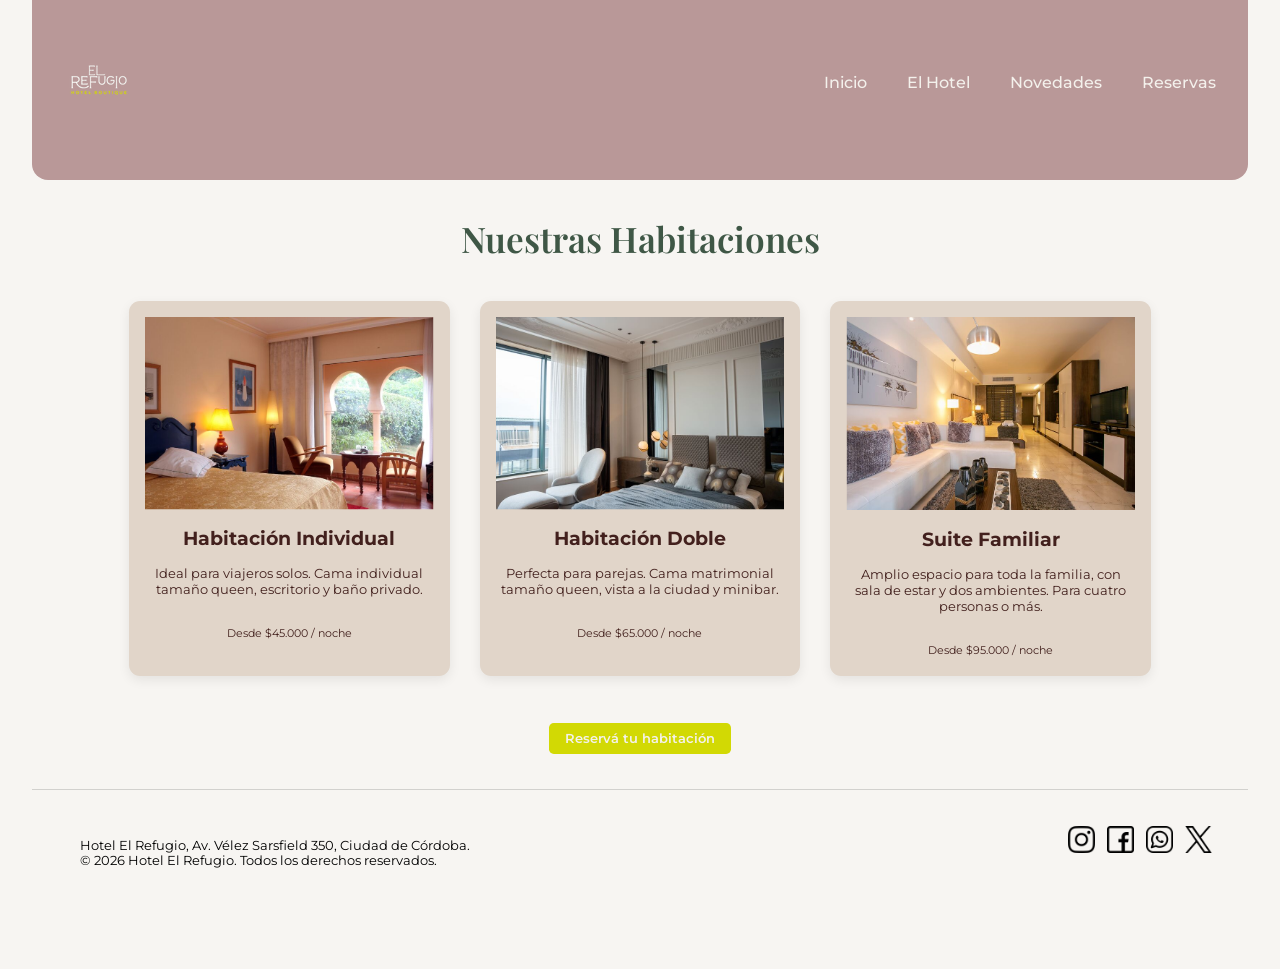
==== commit 4e5811fb: "cambios en footer en html y scss" ====
--- a/habitaciones.html
+++ b/habitaciones.html
@@ -11,7 +11,7 @@
 
 
  <meta name="description" content="Hotel El Refugio ofrece alojamiento confortable, habitaciones acogedoras y atención personalizada para disfrutar de una estadía tranquila y agradable. Conocé nuestras instalaciones y reservá tu estadía.">
-  <meta name="keywords" content=""Hotel El Refugio, hotel en Córdoba, alojamiento en Córdoba, hospedaje en Córdoba, habitaciones de hotel, alojamiento confortable, estadía en Córdoba, reservas de hotel, hotel turístico, habitaciones acogedoras, turismo en Córdoba">
+  <meta name="keywords" content="Hotel El Refugio, hotel en Córdoba, alojamiento en Córdoba, hospedaje en Córdoba, habitaciones de hotel, alojamiento confortable, estadía en Córdoba, reservas de hotel, hotel turístico, habitaciones acogedoras, turismo en Córdoba">
   <meta name="author" content="María Passucci">
   <meta name="owner" content="María Passucci">
 
@@ -68,9 +68,8 @@
   </main>
 
     <footer class="footer">
-    <div class="pfooter">
-       <h6>&copy; 2026 Hotel El Refugio. Todos los derechos reservados.</h6>
-    </div>
+   
+       <p class="footertext">Hotel El Refugio, Av. Vélez Sarsfield 350, Ciudad de Córdoba.<br>&copy; 2026 Hotel El Refugio. Todos los derechos reservados.</p>
    
     <div class="redes">
       <a href="https://www.instagram.com/"><img src="./img/logos/instagram.png" alt="logo instagram" title="Instagram"></a>
--- a/css/main.css
+++ b/css/main.css
@@ -22,7 +22,7 @@
   flex-direction: column;
   justify-content: center;
   align-items: center;
-  padding-bottom: 0.5rem;
+  padding-bottom: 1rem;
   background-color: #b99898;
   width: 100%;
   height: 20vh;
@@ -181,23 +181,22 @@
 
 .footer {
   display: flex;
-  flex-direction: row;
-  justify-content: space-between;
-  align-items: center;
+  flex-direction: column;
+  align-content: center;
   width: 100%;
-  height: 25vh;
+  height: 20vh;
   border-top: 1px solid rgba(0, 0, 0, 0.15);
-}
-@media (max-width: 768px) {
+  padding: 2rem;
+}
+@media (min-width: 768px) {
   .footer {
-    flex-direction: column;
-    justify-content: center;
-    align-items: center;
+    flex-direction: row;
+    justify-content: space-between;
   }
 }
 
 .redes {
-  padding-top: 20px;
+  text-align: center;
   transition: transform 0.6s ease;
 }
 .redes img {
@@ -209,12 +208,17 @@
   transform: translateY(-8px);
 }
 
-.pfooter {
-  font-size: 0.8rem;
-  text-align: center;
-}
-.pfooter h6 {
-  font-weight: 300;
+.footertext {
+  font-family: "Montserrat", sans-serif;
+  font-size: 0.71rem;
+  text-align: center;
+  margin: 1rem;
+}
+@media (min-width: 768px) {
+  .footertext {
+    text-align: left;
+    font-size: 0.8rem;
+  }
 }
 
 .cards {
@@ -317,6 +321,42 @@
   padding-bottom: 1.5rem;
 }
 
+.ubicacion {
+  display: flex;
+  flex-direction: column;
+  justify-content: center;
+  align-items: center;
+}
+
+.map {
+  display: flex;
+  justify-content: center;
+  width: 100%;
+  height: 100%;
+  padding: 1.5rem;
+}
+
+.titulomap {
+  font-family: "Playfair Display", serif;
+  color: #3f5746;
+  padding: 1rem;
+}
+
+.parrafomap {
+  max-width: 90%;
+  font-family: "Montserrat", sans-serif;
+  color: #42201d;
+  font-size: 0.71rem;
+  text-align: center;
+  line-height: 1.5;
+  padding: 0.8rem;
+}
+@media (min-width: 768px) {
+  .parrafomap {
+    font-size: 1rem;
+  }
+}
+
 .content {
   padding: 1rem 1.5rem;
   max-width: 100%;
@@ -331,7 +371,7 @@
 .content h2 {
   font-size: 1.5rem;
   text-align: center;
-  margin-bottom: 3rem;
+  margin-bottom: 2rem;
   color: #3f5746;
   font-family: "Playfair Display", serif;
   font-weight: 600;
